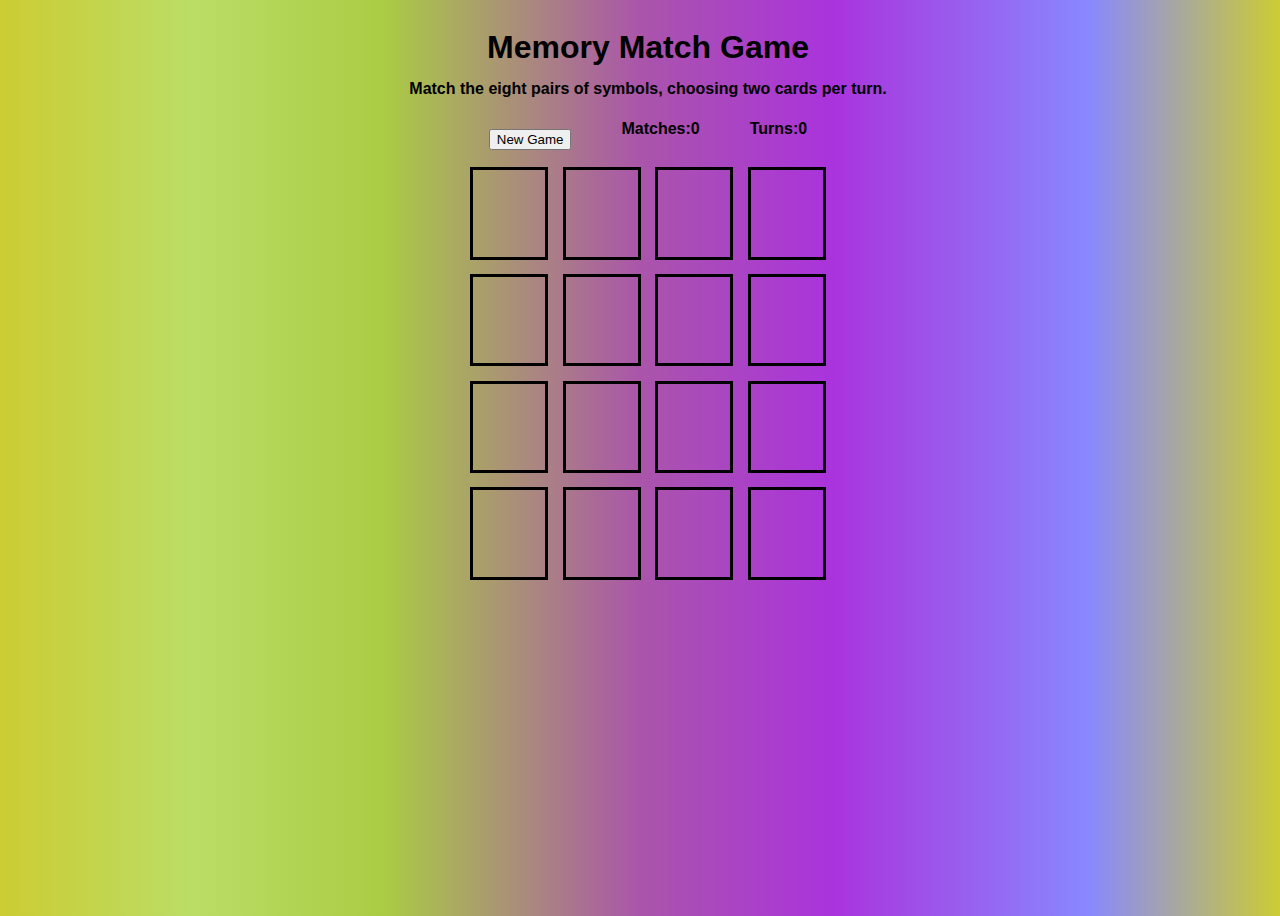
==== public/index.html @ 9c946c75 "adds readme and places project files into a public folder" ====
<!DOCTYPE html>
<html lang="en">
<head>
  <meta charset="UTF-8">
  <meta name="viewport" content="width=device-width, initial-scale=1.0">
  <meta http-equiv="X-UA-Compatible" content="ie=edge">
  <title>Match Game</title>
  <link rel="stylesheet" type="text/css" href="style.css">
</head>
<body>
  <div id="content">
    <h1 id="main-title">Memory Match Game</h1>
    <h2 id="instructions">Match the eight pairs of symbols, choosing two cards per turn.</h2>
    <div id="info">
      <button id="new-game">New Game</button>
      <span style="width:50px;"></span>
    <h2>Matches: </h2><h2 id="match-num"></h2>
    <span style="width:50px;"></span>
    <h2>Turns: </h2><h2 id="turn-num"></h2>
  </div>
    <div id="game-area"></div>
  </div>
  <script defer type="text/javascript" src="main.js"></script>
</body>
</html>
---- public/style.css ----
body {
  background: linear-gradient(90deg, #cc3 0%, #bd6 15%, #ac4 30%, #a5a 50%, #a3d 65%, #88f 85%, #cc3 100%)
}
#content {
  font-family: sans-serif;
  display: flex;
  align-items: center;
  text-align: center;
  flex-direction: column;
  width: 100vw;
  height: 100vh;
}
#content h1 {
  font-size: 2em;
}
#content h2 {
  font-size: 1em;
  margin-top: -8px
}
#game-area {
  font-size: 4.5em;
  display: grid;
  grid-template-columns: 1fr 1fr 1fr 1fr;
  grid-template-rows: 1fr 1fr 1fr 1fr;
  grid-gap: 0.2em;
}
#game-area div{
  min-width: 1em;
  min-height: 1.2em;
  border: 3px solid black;
}
#info{
  height: 3.5em;
  width: 50vw;
  display: flex;
  flex-direction: row;
  align-items: center;
  justify-content: center;
}
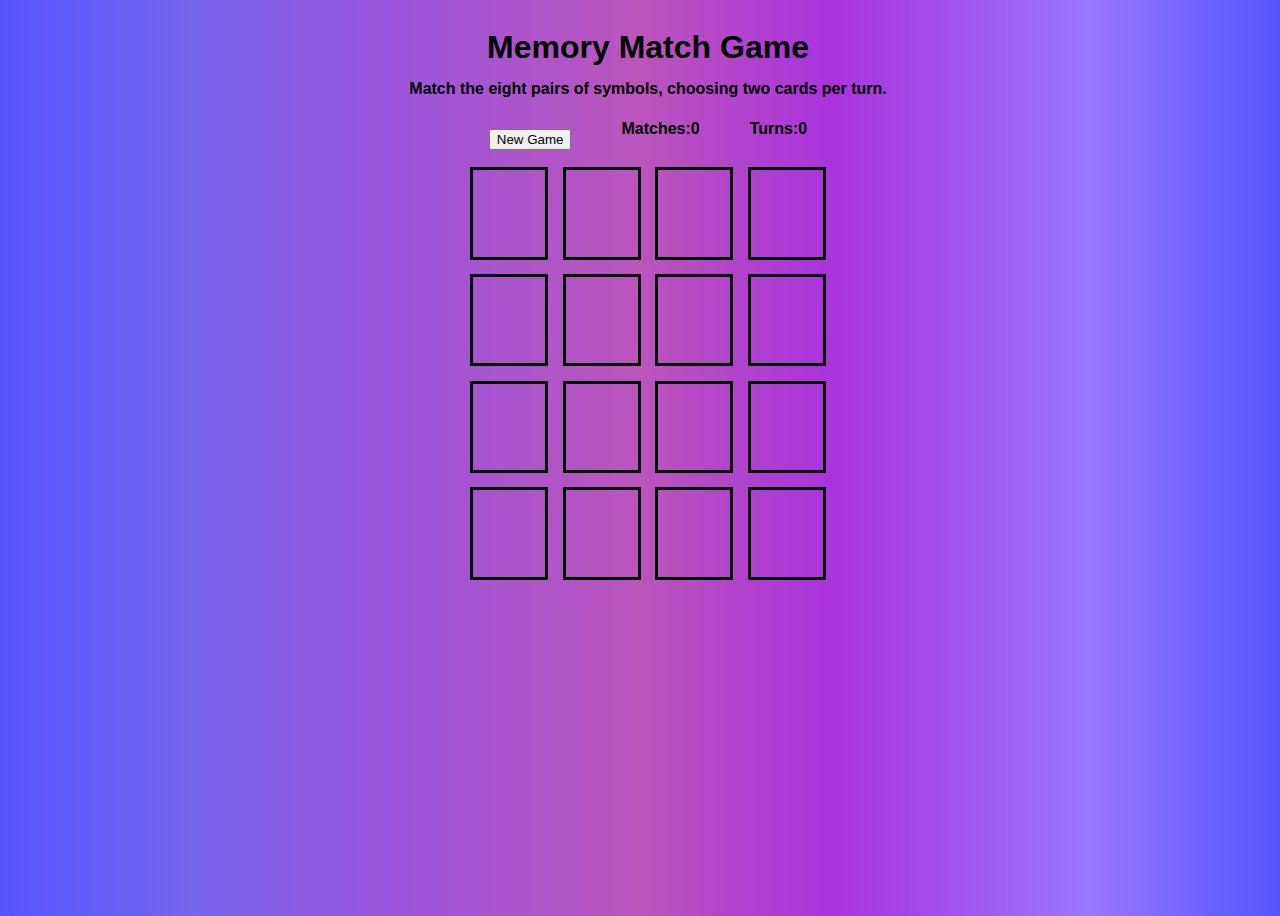
==== commit dcdb505c: "changes the time interval to 2500 ms and enables the player to interrupt the hang time by clicking o" ====
--- a/public/index.html
+++ b/public/index.html
@@ -14,10 +14,10 @@
     <div id="info">
       <button id="new-game">New Game</button>
       <span style="width:50px;"></span>
-    <h2>Matches: </h2><h2 id="match-num"></h2>
-    <span style="width:50px;"></span>
-    <h2>Turns: </h2><h2 id="turn-num"></h2>
-  </div>
+      <h2>Matches: </h2><h2 id="match-num"></h2>
+      <span style="width:50px;"></span>
+      <h2>Turns: </h2><h2 id="turn-num"></h2>
+    </div>
     <div id="game-area"></div>
   </div>
   <script defer type="text/javascript" src="main.js"></script>
--- a/public/style.css
+++ b/public/style.css
@@ -1,5 +1,5 @@
 body {
-  background: linear-gradient(90deg, #cc3 0%, #bd6 15%, #ac4 30%, #a5a 50%, #a3d 65%, #88f 85%, #cc3 100%)
+  background: linear-gradient(90deg, #55f 0%, #76e 15%, #95d 30%, #b5b 50%, #a3d 65%, #97f 85%, #55f 100%);
 }
 #content {
   font-family: sans-serif;
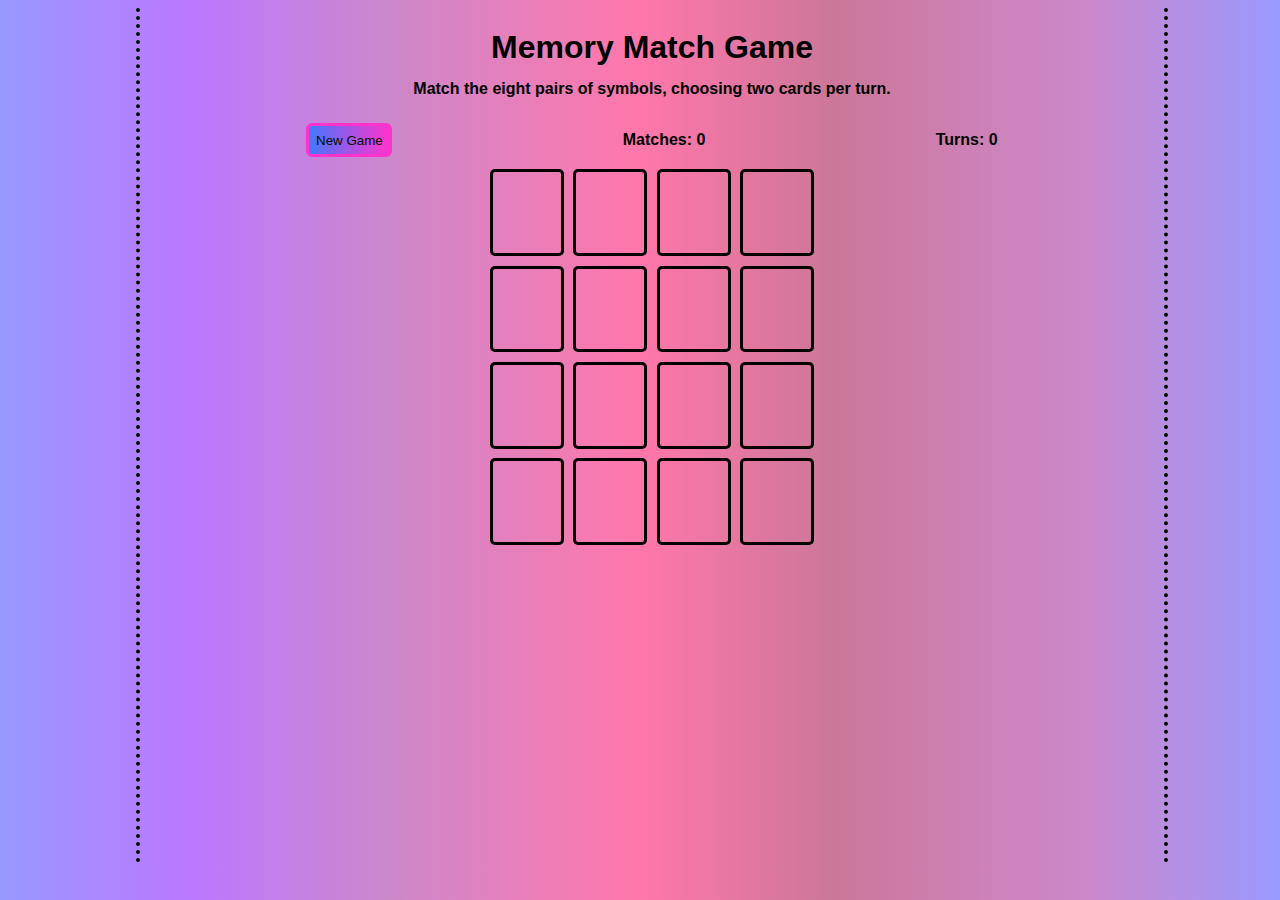
==== commit b35f5b98: "styling improvements" ====
--- a/public/index.html
+++ b/public/index.html
@@ -12,11 +12,15 @@
     <h1 id="main-title">Memory Match Game</h1>
     <h2 id="instructions">Match the eight pairs of symbols, choosing two cards per turn.</h2>
     <div id="info">
+        <span class="spacer"></span>
       <button id="new-game">New Game</button>
-      <span style="width:50px;"></span>
-      <h2>Matches: </h2><h2 id="match-num"></h2>
-      <span style="width:50px;"></span>
+      <span class="spacer"></span>
+      <div class="info-box"><h2>Matches: </h2><h2 id="match-num"></h2></div>
+      <span class="spacer"></span>
+      <div class="info-box">
       <h2>Turns: </h2><h2 id="turn-num"></h2>
+    </div>
+    <span class="spacer"></span>
     </div>
     <div id="game-area"></div>
   </div>
--- a/public/style.css
+++ b/public/style.css
@@ -1,14 +1,36 @@
 body {
-  background: linear-gradient(90deg, #55f 0%, #76e 15%, #95d 30%, #b5b 50%, #a3d 65%, #97f 85%, #55f 100%);
+  background: linear-gradient(90deg, #99f 0%, #b7f 15%, #c8c 30%, #f7a 50%, #c79 65%, #c8c 85%, #99f 100%);
+}
+button{
+  background: linear-gradient(90deg, #47f 0%, #f3c 100%);
+  border: 3px solid #f3c;
+  border-radius: 6px;
+  padding: 0.5em;
+  color: #010;
+}
+button:hover{
+  background: linear-gradient(90deg, #f3c 0%, #47f 100%);
+  border: 3px solid #47f;
+}
+button:active{
+  background: #f3c;
+  border: 3px solid #f3c;
 }
 #content {
   font-family: sans-serif;
+  border-width: 4px;
+  border-style: dotted;
+  border-color: #010;
+  border-top-style: none;
+  border-bottom-style: none;
   display: flex;
   align-items: center;
   text-align: center;
   flex-direction: column;
-  width: 100vw;
-  height: 100vh;
+  margin-left: 10vw;
+  margin-right: 10vw;
+  width: 80vw;
+  height: 95vh;
 }
 #content h1 {
   font-size: 2em;
@@ -18,22 +40,31 @@
   margin-top: -8px
 }
 #game-area {
-  font-size: 4.5em;
+  font-size: 4em;
   display: grid;
   grid-template-columns: 1fr 1fr 1fr 1fr;
   grid-template-rows: 1fr 1fr 1fr 1fr;
-  grid-gap: 0.2em;
+  grid-gap: 0.15em;
 }
 #game-area div{
   min-width: 1em;
   min-height: 1.2em;
   border: 3px solid black;
+  border-radius: 5px;
+  padding: 2px;
 }
 #info{
-  height: 3.5em;
-  width: 50vw;
+  height: 3em;
+  width: 80vw;
   display: flex;
   flex-direction: row;
   align-items: center;
-  justify-content: center;
+  justify-content: space-between;
+  padding: 5px;
 }
+.spacer{
+  width:10%;
+}
+.info-box h2{
+  display: inline;
+}
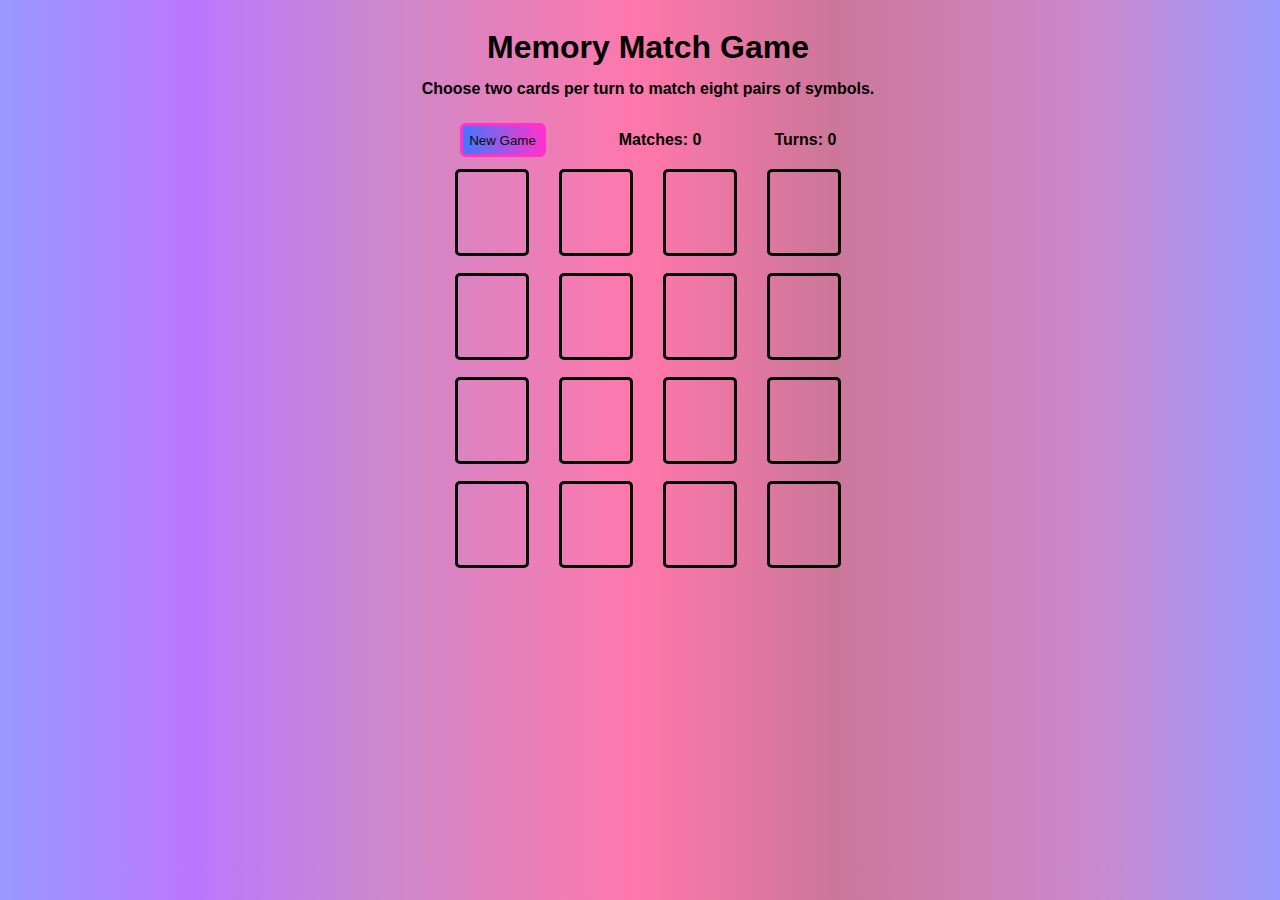
==== commit 59bcab64: "improves responsiveness of sizing" ====
--- a/public/index.html
+++ b/public/index.html
@@ -10,7 +10,7 @@
 <body>
   <div id="content">
     <h1 id="main-title">Memory Match Game</h1>
-    <h2 id="instructions">Match the eight pairs of symbols, choosing two cards per turn.</h2>
+    <h2 id="instructions">Choose two cards per turn to match eight pairs of symbols.</h2>
     <div id="info">
         <span class="spacer"></span>
       <button id="new-game">New Game</button>
--- a/public/style.css
+++ b/public/style.css
@@ -18,11 +18,6 @@
 }
 #content {
   font-family: sans-serif;
-  border-width: 4px;
-  border-style: dotted;
-  border-color: #010;
-  border-top-style: none;
-  border-bottom-style: none;
   display: flex;
   align-items: center;
   text-align: center;
@@ -40,22 +35,31 @@
   margin-top: -8px
 }
 #game-area {
-  font-size: 4em;
+  width: 100%;
+  max-width: 400px;
+  height: 100%;
+  max-height: 400px;
+  font-size: 4rem;
   display: grid;
-  grid-template-columns: 1fr 1fr 1fr 1fr;
-  grid-template-rows: 1fr 1fr 1fr 1fr;
-  grid-gap: 0.15em;
+  grid-template-columns: minmax(1rem, 1fr) minmax(1rem, 1fr) minmax(1rem, 1fr) minmax(1rem, 1fr);
+  grid-template-rows: minmax(1rem, 1fr) minmax(1rem, 1fr) minmax(1rem, 1fr) minmax(1rem, 1fr);
+  grid-gap: 1rem;
 }
 #game-area div{
-  min-width: 1em;
-  min-height: 1.2em;
+  width: 95%;
+  height: 95%;
+  max-width: 1em;
+  max-height: 1.2em;
+  margin: 0px auto;
   border: 3px solid black;
   border-radius: 5px;
   padding: 2px;
+  text-align: center;
 }
 #info{
   height: 3em;
-  width: 80vw;
+  width: 100vw;
+  max-width: 500px;
   display: flex;
   flex-direction: row;
   align-items: center;
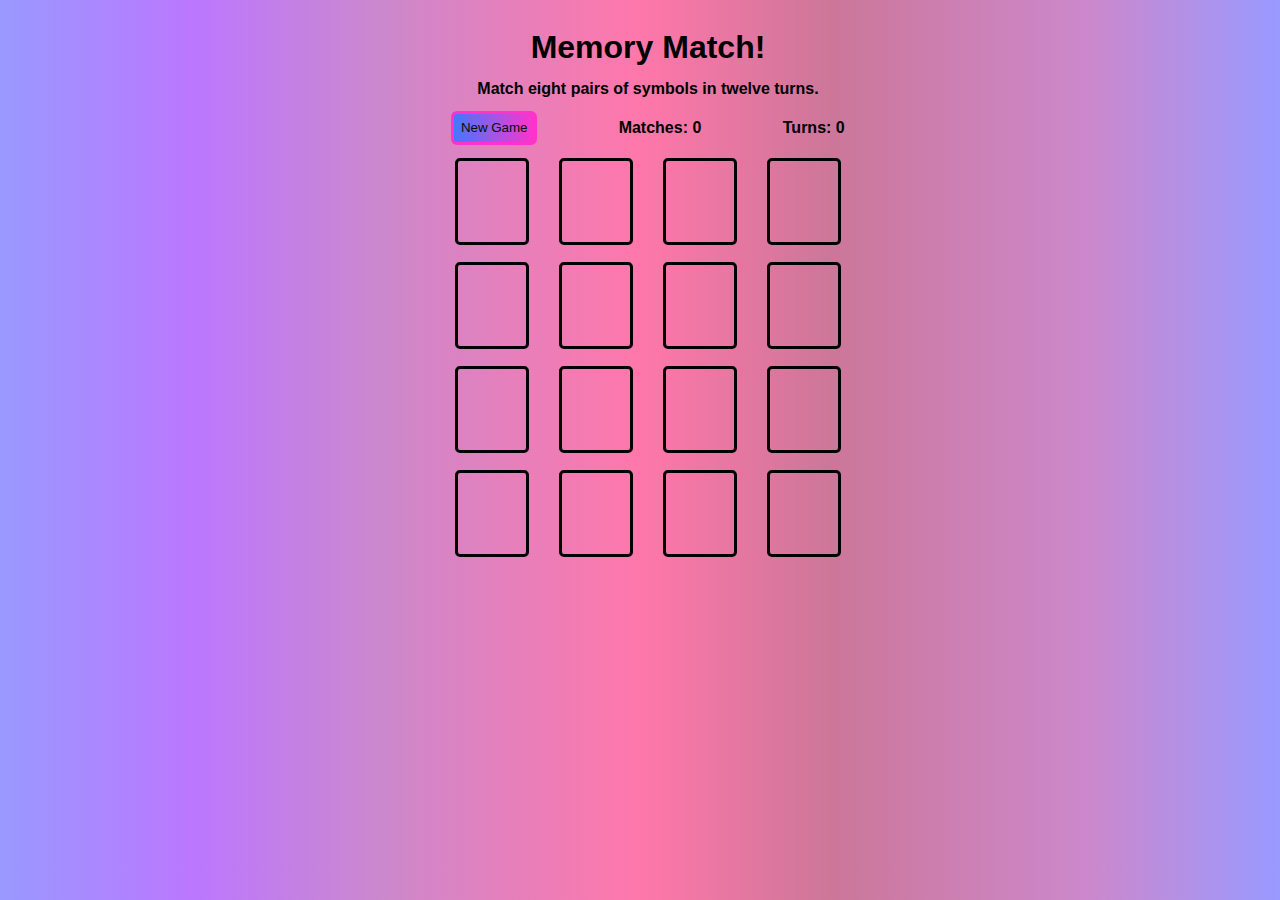
==== commit 9869e6c1: "adjusts text and sizing of headers" ====
--- a/public/index.html
+++ b/public/index.html
@@ -9,8 +9,8 @@
 </head>
 <body>
   <div id="content">
-    <h1 id="main-title">Memory Match Game</h1>
-    <h2 id="instructions">Choose two cards per turn to match eight pairs of symbols.</h2>
+    <h1 id="main-title">Memory Match!</h1>
+    <h2 id="instructions">Match eight pairs of symbols in twelve turns.</h2>
     <div id="info">
         <span class="spacer"></span>
       <button id="new-game">New Game</button>
--- a/public/style.css
+++ b/public/style.css
@@ -29,10 +29,12 @@
 }
 #content h1 {
   font-size: 2em;
+  padding: 0px;
 }
 #content h2 {
+  margin: 0px auto;
   font-size: 1em;
-  margin-top: -8px
+  margin-top: -8px;
 }
 #game-area {
   width: 100%;
@@ -44,6 +46,7 @@
   grid-template-columns: minmax(1rem, 1fr) minmax(1rem, 1fr) minmax(1rem, 1fr) minmax(1rem, 1fr);
   grid-template-rows: minmax(1rem, 1fr) minmax(1rem, 1fr) minmax(1rem, 1fr) minmax(1rem, 1fr);
   grid-gap: 1rem;
+  margin: 0px auto;
 }
 #game-area div{
   width: 95%;
@@ -57,7 +60,7 @@
   text-align: center;
 }
 #info{
-  height: 3em;
+  height: 50px;
   width: 100vw;
   max-width: 500px;
   display: flex;
@@ -67,7 +70,7 @@
   padding: 5px;
 }
 .spacer{
-  width:10%;
+  width:5%;
 }
 .info-box h2{
   display: inline;
